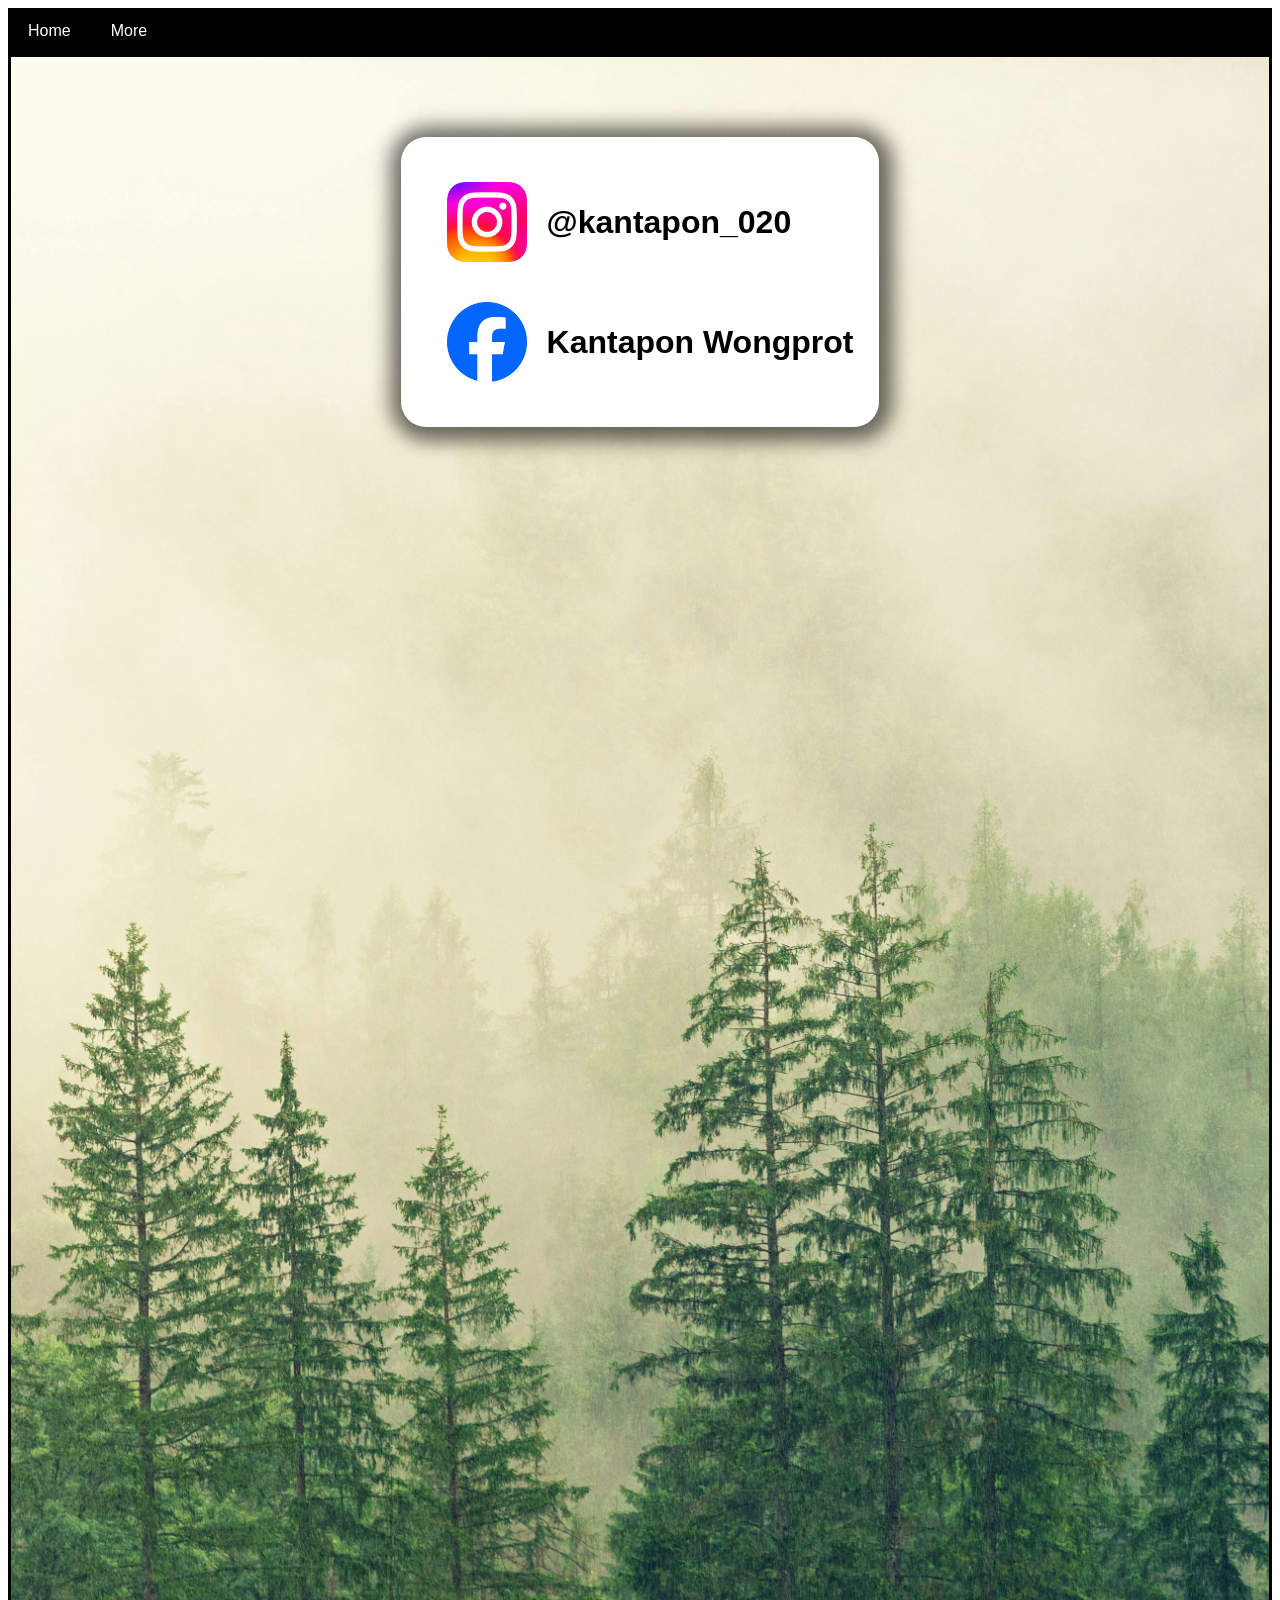
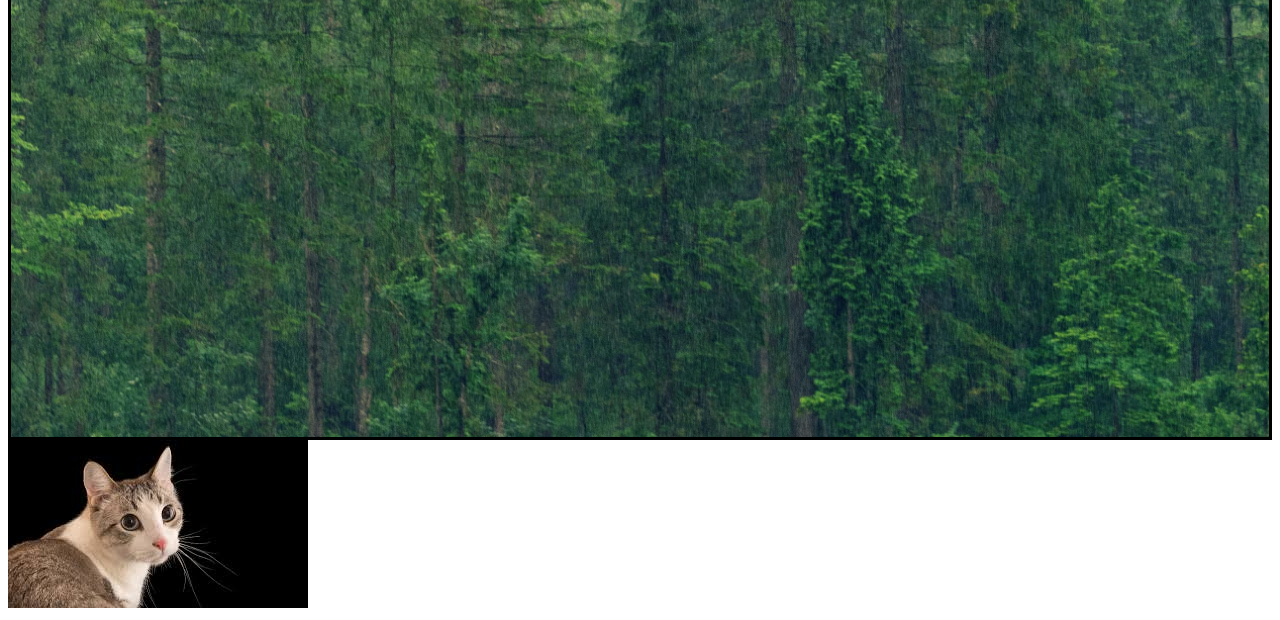
==== more.html @ 13a55b58 "commite" ====
<!DOCTYPE html>
<html lang="en">
<head>
    <meta charset="UTF-8">
    <meta name="viewport" content="width=device-width, initial-scale=1.0">
    <title>Kantapon2030</title>
</head>
<body>
    <link rel="stylesheet" href="style.css">


    <div class="navbar">
        <a href="./index.html">Home</a>
        <a href="./more.html">More</a>
    </div>

    <div class="container1">
        <div class="box"></div>
        <div class="innerlogo">

            <div class="boxlogo">
                <img class="logo" id="ig_logo" src="./picture/ig.webp" alt="ig profile">
                <h1>@kantapon_020</h1>
            </div>

            <div class="boxlogo">
                <img class="logo" id ="fb_logo" src="./picture/fb.png" alt="fb profile">
                <h1>Kantapon Wongprot</h1>
            </div>
        </div>
    </div>

    <img src="[data-uri]" alt="cat">
    <script src="./script_more.js"></script>
</body>
</html>
---- style.css ----
.navbar {  
font-family: Sans-serif;
display: flex;  
background-color: black;;
}
.navbar a {  
color: white;  
padding: 14px 20px;  
text-decoration: none;  
text-align: center;
}
.navbar .right {  
margin-left: auto;
}

.container1 {
    background-color: #666666;
    background-image: url('./picture/pexels-jplenio-1423600.jpg');
    background-position: center;
    background-size: cover;
    background-repeat: no-repeat;
    display: flex;
    flex-direction: column;
    align-items: center;
    justify-content: flex-start;
    font-family: Sans-serif;
    border-style: solid;
    height: 220vh;
}

.box {
    height: 80px;
}

.box200 {
    height: 200px;
}

.box20 {
    height: 20px;
}

.inner {
    border-radius: 25px;
    box-shadow: 2px 2px 20px 12px rgba(0, 0, 0, 0.58);
    background-color: white;
    height: auto;
    padding: 2%;
    text-align: center;

}

.innerlogo {
    border-radius: 25px;
    box-shadow: 2px 2px 20px 12px rgba(0, 0, 0, 0.58);
    background-color: white;
    height: auto;
    padding: 2%;
    text-align: center;
    display: flex;
    flex-direction: column;
}

.boxlogo {
    text-align: center;
    display: flex;
    flex-direction: row;
    align-items: center;
}

.datainner {
    border-radius: 25px;
    box-shadow: 2px 2px 20px 12px rgba(0, 0, 0, 0.58);
    background-color: white;
    height: auto;
    padding: 2%;
    text-align: center;

}

.profile {
    width: 150px; /* Set equal width and height for a square */
    height: 150px;
    border-radius: 50%; /* This is the key to making it a circle */
    border: 2px solid;
    box-shadow: 2px 2px 20px 12px rgba(0, 0, 0, 0.58);
    margin: 20px;
}

.logo {
    width: 80px; /* Set equal width and height for a square */
    height: 80px;
    border-radius: 20%; /* This is the key to making it a circle */
    margin: 20px;
}

table, th, td {
  border: 1px solid black;
  border-collapse: collapse;
  padding: 20px;
  text-align: left;
}
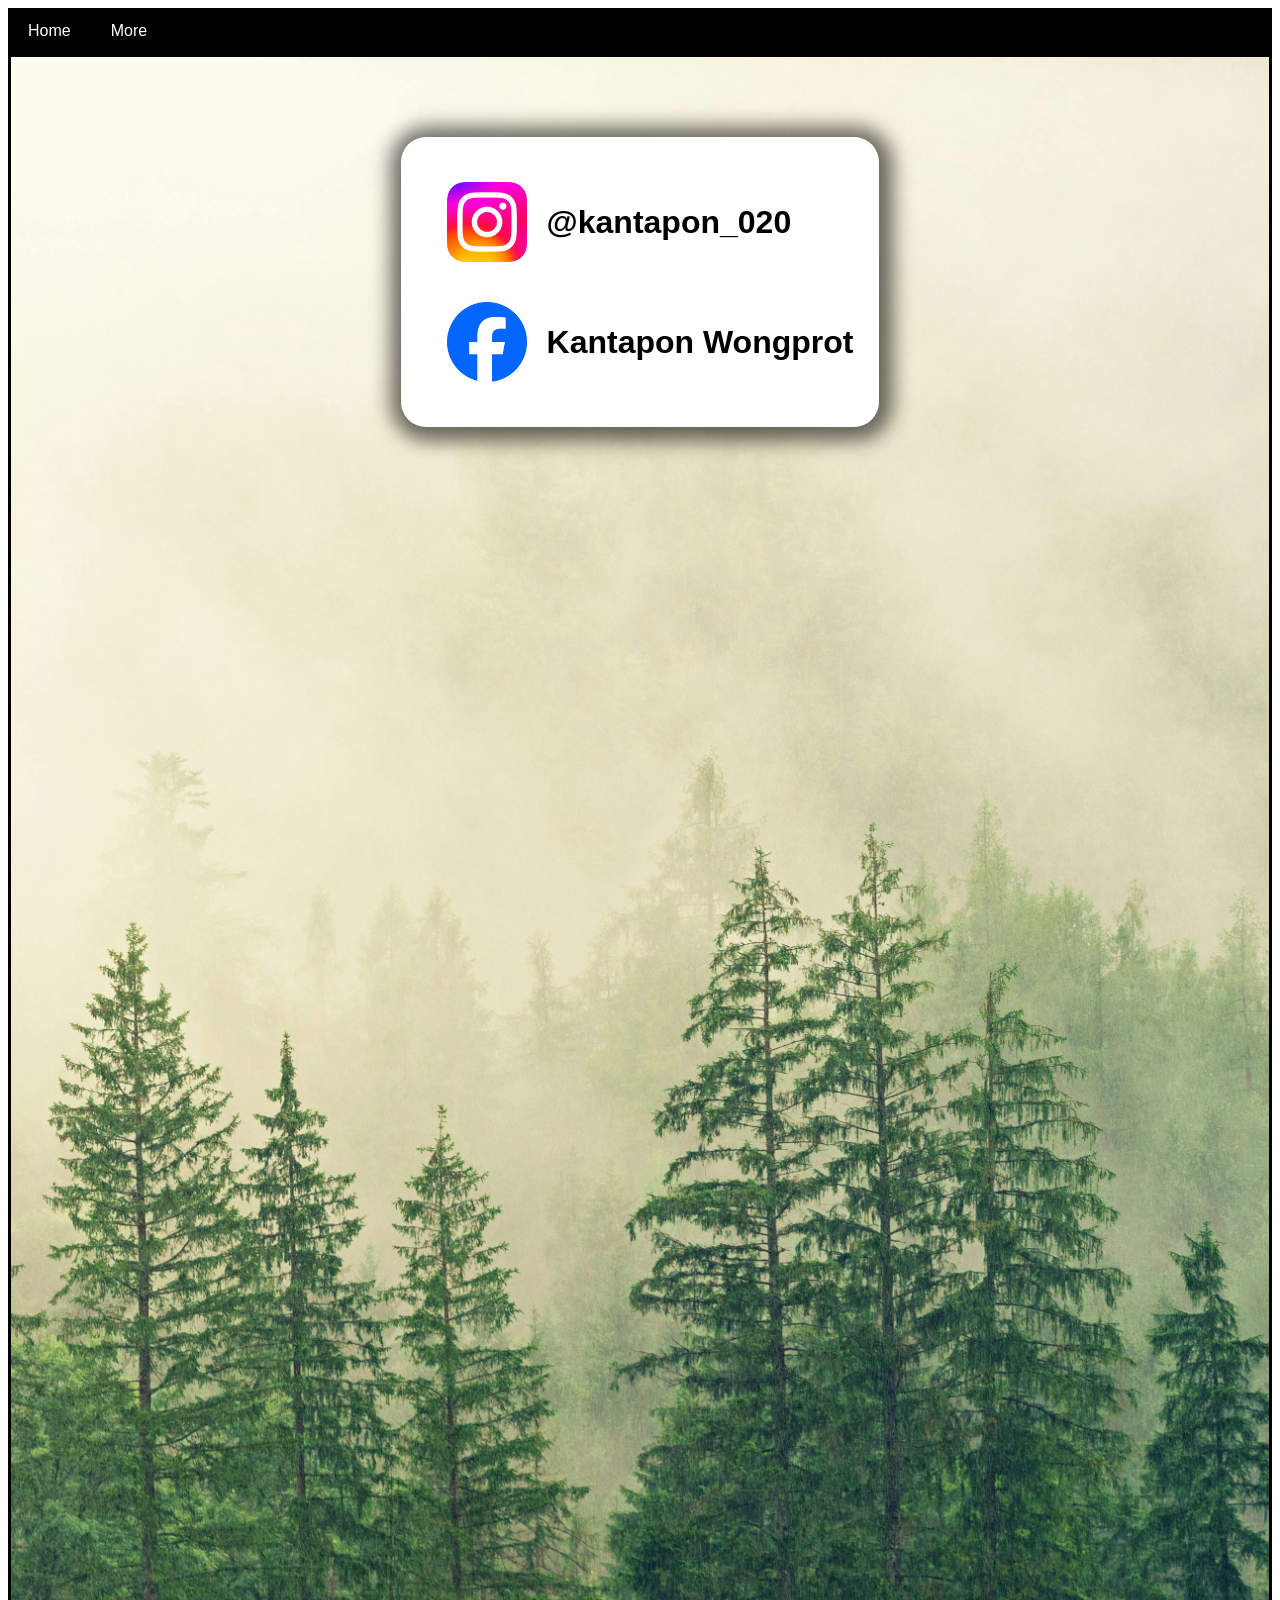
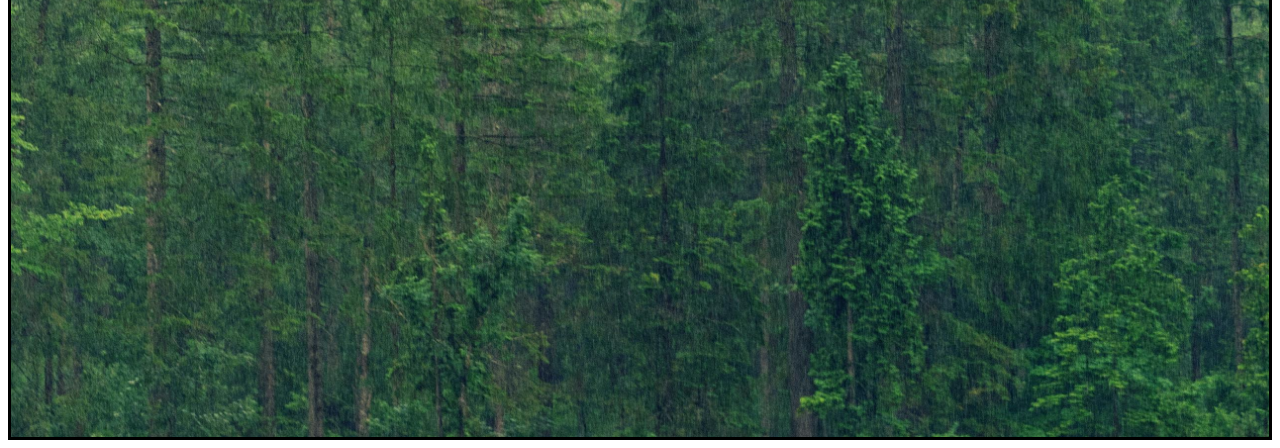
==== commit a73e3b32: "commit 16 02" ====
--- a/more.html
+++ b/more.html
@@ -7,7 +7,6 @@
 </head>
 <body>
     <link rel="stylesheet" href="style.css">
-
 
     <div class="navbar">
         <a href="./index.html">Home</a>
@@ -30,7 +29,6 @@
         </div>
     </div>
 
-    <img src="[data-uri]" alt="cat">
     <script src="./script_more.js"></script>
 </body>
 </html>
